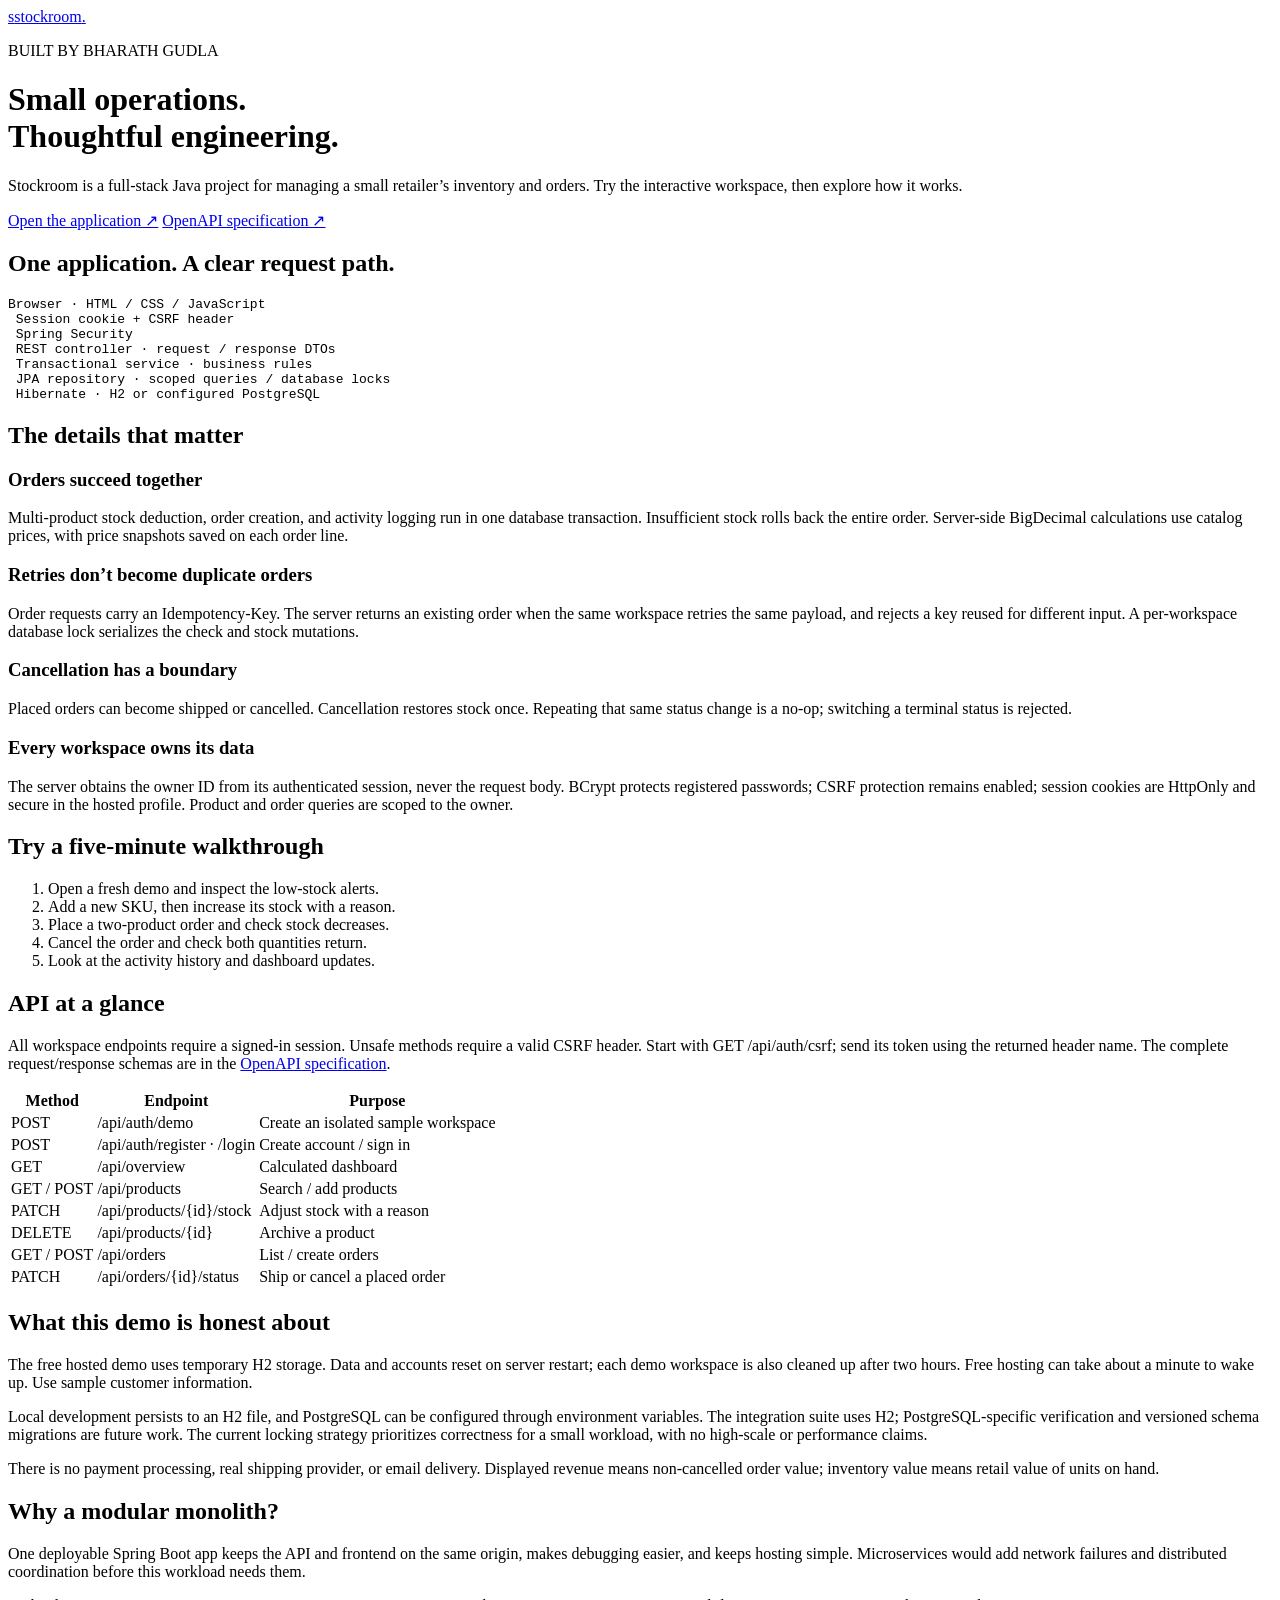
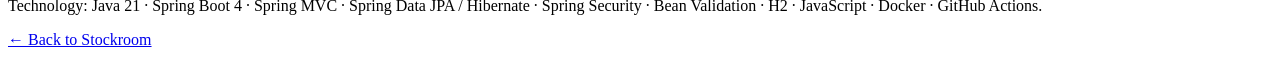
==== src/main/resources/static/guide.html @ 7a565ef3 "Build Stockroom full-stack inventory and order workspace" ====
<!doctype html><html lang="en"><head><meta charset="UTF-8"><meta name="viewport" content="width=device-width,initial-scale=1"><title>Inside Stockroom · Architecture & API</title><link rel="stylesheet" href="/styles.css"><link rel="icon" href="/favicon.svg"></head><body><main class="guide"><a class="brand" href="/"><span class="brand-icon">s</span>stockroom<span class="brand-dot">.</span></a><p class="eyebrow">BUILT BY BHARATH GUDLA</p><h1>Small operations.<br>Thoughtful engineering.</h1><p>Stockroom is a full-stack Java project for managing a small retailer’s inventory and orders. Try the interactive workspace, then explore how it works.</p><p><a href="/" class="button primary">Open the application ↗</a> <a class="button secondary" href="/api-docs.json">OpenAPI specification ↗</a></p><h2>One application. A clear request path.</h2><pre>Browser · HTML / CSS / JavaScript
 Session cookie + CSRF header
 Spring Security
 REST controller · request / response DTOs
 Transactional service · business rules
 JPA repository · scoped queries / database locks
 Hibernate · H2 or configured PostgreSQL</pre><h2>The details that matter</h2><h3>Orders succeed together</h3><p>Multi-product stock deduction, order creation, and activity logging run in one database transaction. Insufficient stock rolls back the entire order. Server-side BigDecimal calculations use catalog prices, with price snapshots saved on each order line.</p><h3>Retries don’t become duplicate orders</h3><p>Order requests carry an Idempotency-Key. The server returns an existing order when the same workspace retries the same payload, and rejects a key reused for different input. A per-workspace database lock serializes the check and stock mutations.</p><h3>Cancellation has a boundary</h3><p>Placed orders can become shipped or cancelled. Cancellation restores stock once. Repeating that same status change is a no-op; switching a terminal status is rejected.</p><h3>Every workspace owns its data</h3><p>The server obtains the owner ID from its authenticated session, never the request body. BCrypt protects registered passwords; CSRF protection remains enabled; session cookies are HttpOnly and secure in the hosted profile. Product and order queries are scoped to the owner.</p><h2>Try a five-minute walkthrough</h2><ol><li>Open a fresh demo and inspect the low-stock alerts.</li><li>Add a new SKU, then increase its stock with a reason.</li><li>Place a two-product order and check stock decreases.</li><li>Cancel the order and check both quantities return.</li><li>Look at the activity history and dashboard updates.</li></ol><h2>API at a glance</h2><p>All workspace endpoints require a signed-in session. Unsafe methods require a valid CSRF header. Start with GET /api/auth/csrf; send its token using the returned header name. The complete request/response schemas are in the <a href="/api-docs.json">OpenAPI specification</a>.</p><table><thead><tr><th>Method</th><th>Endpoint</th><th>Purpose</th></tr></thead><tbody><tr><td>POST</td><td>/api/auth/demo</td><td>Create an isolated sample workspace</td></tr><tr><td>POST</td><td>/api/auth/register · /login</td><td>Create account / sign in</td></tr><tr><td>GET</td><td>/api/overview</td><td>Calculated dashboard</td></tr><tr><td>GET / POST</td><td>/api/products</td><td>Search / add products</td></tr><tr><td>PATCH</td><td>/api/products/{id}/stock</td><td>Adjust stock with a reason</td></tr><tr><td>DELETE</td><td>/api/products/{id}</td><td>Archive a product</td></tr><tr><td>GET / POST</td><td>/api/orders</td><td>List / create orders</td></tr><tr><td>PATCH</td><td>/api/orders/{id}/status</td><td>Ship or cancel a placed order</td></tr></tbody></table><h2>What this demo is honest about</h2><p>The free hosted demo uses temporary H2 storage. Data and accounts reset on server restart; each demo workspace is also cleaned up after two hours. Free hosting can take about a minute to wake up. Use sample customer information.</p><p>Local development persists to an H2 file, and PostgreSQL can be configured through environment variables. The integration suite uses H2; PostgreSQL-specific verification and versioned schema migrations are future work. The current locking strategy prioritizes correctness for a small workload, with no high-scale or performance claims.</p><p>There is no payment processing, real shipping provider, or email delivery. Displayed revenue means non-cancelled order value; inventory value means retail value of units on hand.</p><h2>Why a modular monolith?</h2><p>One deployable Spring Boot app keeps the API and frontend on the same origin, makes debugging easier, and keeps hosting simple. Microservices would add network failures and distributed coordination before this workload needs them.</p><p>Technology: Java 21 · Spring Boot 4 · Spring MVC · Spring Data JPA / Hibernate · Spring Security · Bean Validation · H2 · JavaScript · Docker · GitHub Actions.</p><p><a href="/">← Back to Stockroom</a></p></main></body></html>
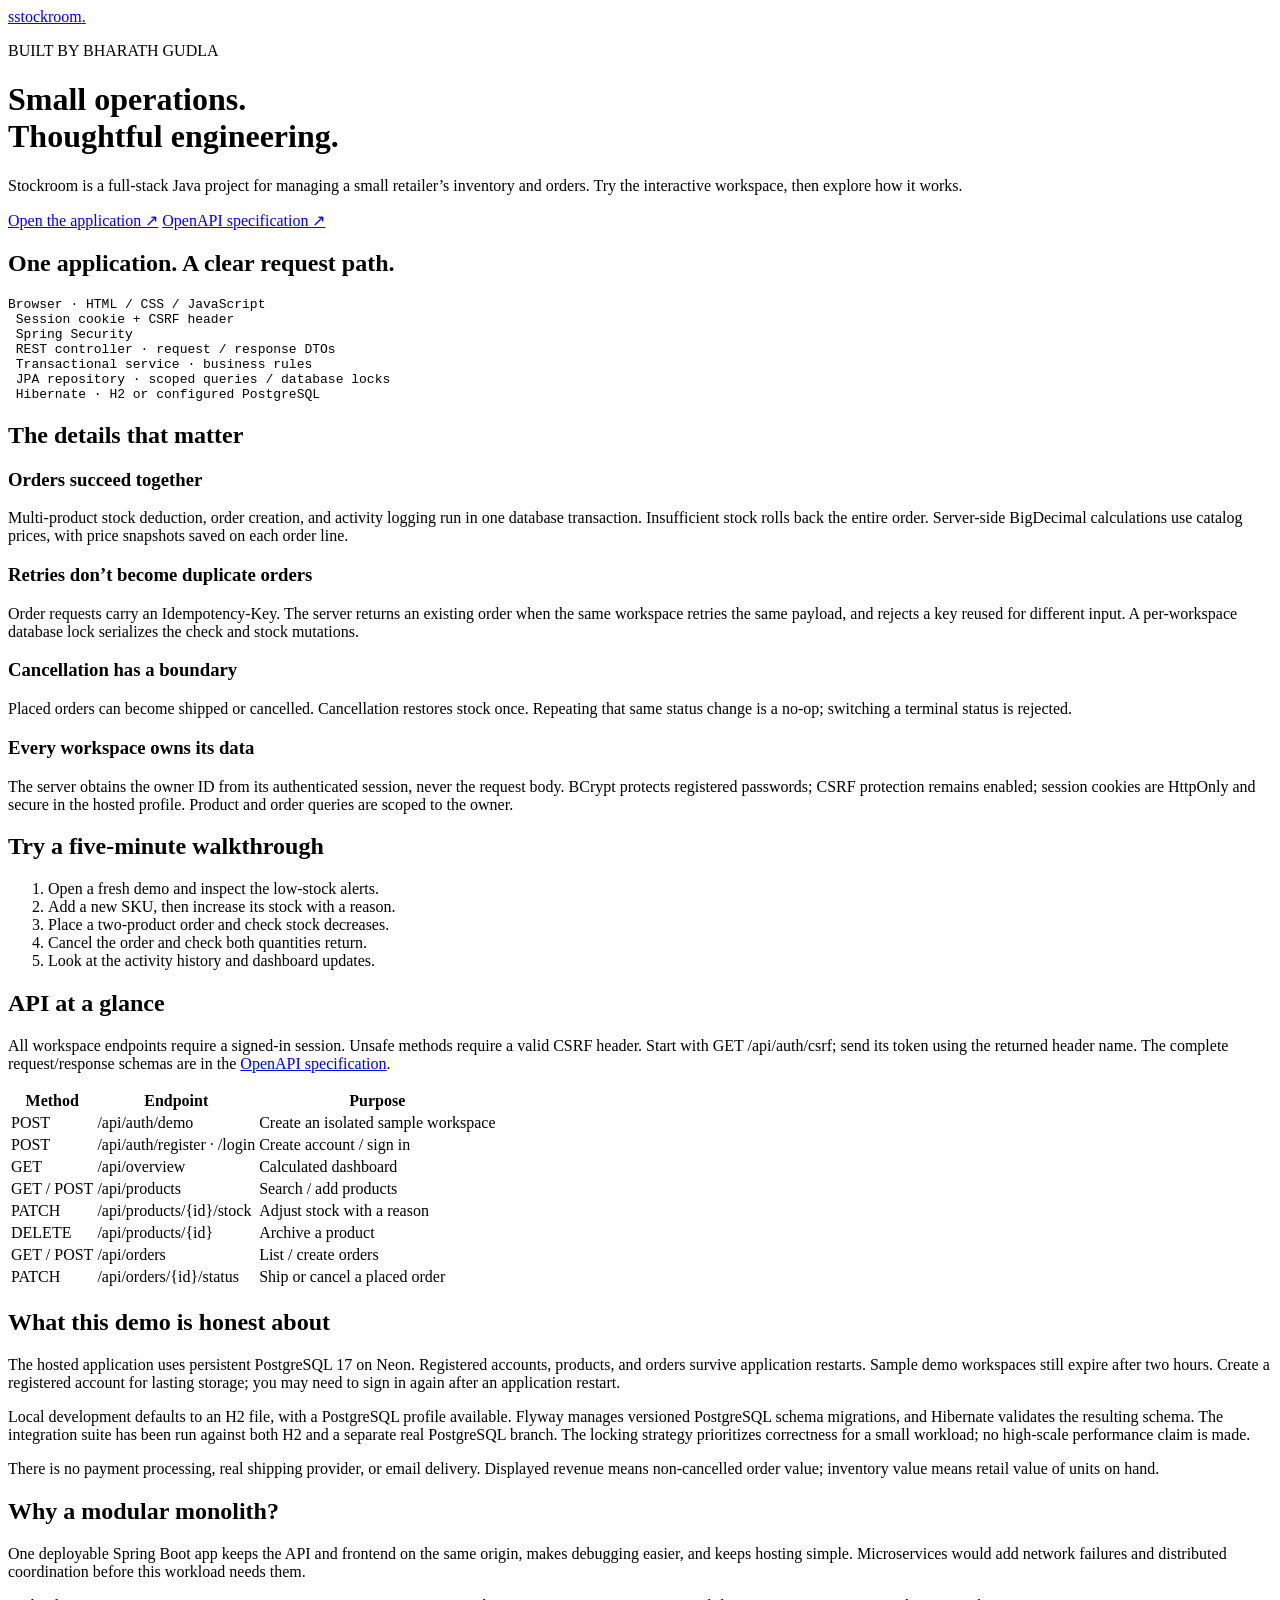
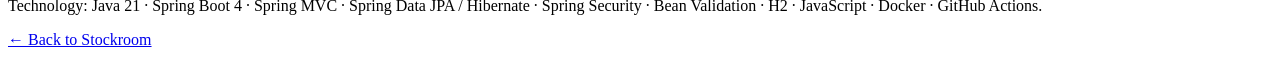
==== commit 17c557ae: "Persist Stockroom workspaces in PostgreSQL with Flyway migrations and database integration tests" ====
--- a/src/main/resources/static/guide.html
+++ b/src/main/resources/static/guide.html
@@ -4,4 +4,4 @@
  REST controller · request / response DTOs
  Transactional service · business rules
  JPA repository · scoped queries / database locks
- Hibernate · H2 or configured PostgreSQL</pre><h2>The details that matter</h2><h3>Orders succeed together</h3><p>Multi-product stock deduction, order creation, and activity logging run in one database transaction. Insufficient stock rolls back the entire order. Server-side BigDecimal calculations use catalog prices, with price snapshots saved on each order line.</p><h3>Retries don’t become duplicate orders</h3><p>Order requests carry an Idempotency-Key. The server returns an existing order when the same workspace retries the same payload, and rejects a key reused for different input. A per-workspace database lock serializes the check and stock mutations.</p><h3>Cancellation has a boundary</h3><p>Placed orders can become shipped or cancelled. Cancellation restores stock once. Repeating that same status change is a no-op; switching a terminal status is rejected.</p><h3>Every workspace owns its data</h3><p>The server obtains the owner ID from its authenticated session, never the request body. BCrypt protects registered passwords; CSRF protection remains enabled; session cookies are HttpOnly and secure in the hosted profile. Product and order queries are scoped to the owner.</p><h2>Try a five-minute walkthrough</h2><ol><li>Open a fresh demo and inspect the low-stock alerts.</li><li>Add a new SKU, then increase its stock with a reason.</li><li>Place a two-product order and check stock decreases.</li><li>Cancel the order and check both quantities return.</li><li>Look at the activity history and dashboard updates.</li></ol><h2>API at a glance</h2><p>All workspace endpoints require a signed-in session. Unsafe methods require a valid CSRF header. Start with GET /api/auth/csrf; send its token using the returned header name. The complete request/response schemas are in the <a href="/api-docs.json">OpenAPI specification</a>.</p><table><thead><tr><th>Method</th><th>Endpoint</th><th>Purpose</th></tr></thead><tbody><tr><td>POST</td><td>/api/auth/demo</td><td>Create an isolated sample workspace</td></tr><tr><td>POST</td><td>/api/auth/register · /login</td><td>Create account / sign in</td></tr><tr><td>GET</td><td>/api/overview</td><td>Calculated dashboard</td></tr><tr><td>GET / POST</td><td>/api/products</td><td>Search / add products</td></tr><tr><td>PATCH</td><td>/api/products/{id}/stock</td><td>Adjust stock with a reason</td></tr><tr><td>DELETE</td><td>/api/products/{id}</td><td>Archive a product</td></tr><tr><td>GET / POST</td><td>/api/orders</td><td>List / create orders</td></tr><tr><td>PATCH</td><td>/api/orders/{id}/status</td><td>Ship or cancel a placed order</td></tr></tbody></table><h2>What this demo is honest about</h2><p>The free hosted demo uses temporary H2 storage. Data and accounts reset on server restart; each demo workspace is also cleaned up after two hours. Free hosting can take about a minute to wake up. Use sample customer information.</p><p>Local development persists to an H2 file, and PostgreSQL can be configured through environment variables. The integration suite uses H2; PostgreSQL-specific verification and versioned schema migrations are future work. The current locking strategy prioritizes correctness for a small workload, with no high-scale or performance claims.</p><p>There is no payment processing, real shipping provider, or email delivery. Displayed revenue means non-cancelled order value; inventory value means retail value of units on hand.</p><h2>Why a modular monolith?</h2><p>One deployable Spring Boot app keeps the API and frontend on the same origin, makes debugging easier, and keeps hosting simple. Microservices would add network failures and distributed coordination before this workload needs them.</p><p>Technology: Java 21 · Spring Boot 4 · Spring MVC · Spring Data JPA / Hibernate · Spring Security · Bean Validation · H2 · JavaScript · Docker · GitHub Actions.</p><p><a href="/">← Back to Stockroom</a></p></main></body></html>
+ Hibernate · H2 or configured PostgreSQL</pre><h2>The details that matter</h2><h3>Orders succeed together</h3><p>Multi-product stock deduction, order creation, and activity logging run in one database transaction. Insufficient stock rolls back the entire order. Server-side BigDecimal calculations use catalog prices, with price snapshots saved on each order line.</p><h3>Retries don’t become duplicate orders</h3><p>Order requests carry an Idempotency-Key. The server returns an existing order when the same workspace retries the same payload, and rejects a key reused for different input. A per-workspace database lock serializes the check and stock mutations.</p><h3>Cancellation has a boundary</h3><p>Placed orders can become shipped or cancelled. Cancellation restores stock once. Repeating that same status change is a no-op; switching a terminal status is rejected.</p><h3>Every workspace owns its data</h3><p>The server obtains the owner ID from its authenticated session, never the request body. BCrypt protects registered passwords; CSRF protection remains enabled; session cookies are HttpOnly and secure in the hosted profile. Product and order queries are scoped to the owner.</p><h2>Try a five-minute walkthrough</h2><ol><li>Open a fresh demo and inspect the low-stock alerts.</li><li>Add a new SKU, then increase its stock with a reason.</li><li>Place a two-product order and check stock decreases.</li><li>Cancel the order and check both quantities return.</li><li>Look at the activity history and dashboard updates.</li></ol><h2>API at a glance</h2><p>All workspace endpoints require a signed-in session. Unsafe methods require a valid CSRF header. Start with GET /api/auth/csrf; send its token using the returned header name. The complete request/response schemas are in the <a href="/api-docs.json">OpenAPI specification</a>.</p><table><thead><tr><th>Method</th><th>Endpoint</th><th>Purpose</th></tr></thead><tbody><tr><td>POST</td><td>/api/auth/demo</td><td>Create an isolated sample workspace</td></tr><tr><td>POST</td><td>/api/auth/register · /login</td><td>Create account / sign in</td></tr><tr><td>GET</td><td>/api/overview</td><td>Calculated dashboard</td></tr><tr><td>GET / POST</td><td>/api/products</td><td>Search / add products</td></tr><tr><td>PATCH</td><td>/api/products/{id}/stock</td><td>Adjust stock with a reason</td></tr><tr><td>DELETE</td><td>/api/products/{id}</td><td>Archive a product</td></tr><tr><td>GET / POST</td><td>/api/orders</td><td>List / create orders</td></tr><tr><td>PATCH</td><td>/api/orders/{id}/status</td><td>Ship or cancel a placed order</td></tr></tbody></table><h2>What this demo is honest about</h2><p>The hosted application uses persistent PostgreSQL 17 on Neon. Registered accounts, products, and orders survive application restarts. Sample demo workspaces still expire after two hours. Create a registered account for lasting storage; you may need to sign in again after an application restart.</p><p>Local development defaults to an H2 file, with a PostgreSQL profile available. Flyway manages versioned PostgreSQL schema migrations, and Hibernate validates the resulting schema. The integration suite has been run against both H2 and a separate real PostgreSQL branch. The locking strategy prioritizes correctness for a small workload; no high-scale performance claim is made.</p><p>There is no payment processing, real shipping provider, or email delivery. Displayed revenue means non-cancelled order value; inventory value means retail value of units on hand.</p><h2>Why a modular monolith?</h2><p>One deployable Spring Boot app keeps the API and frontend on the same origin, makes debugging easier, and keeps hosting simple. Microservices would add network failures and distributed coordination before this workload needs them.</p><p>Technology: Java 21 · Spring Boot 4 · Spring MVC · Spring Data JPA / Hibernate · Spring Security · Bean Validation · H2 · JavaScript · Docker · GitHub Actions.</p><p><a href="/">← Back to Stockroom</a></p></main></body></html>
